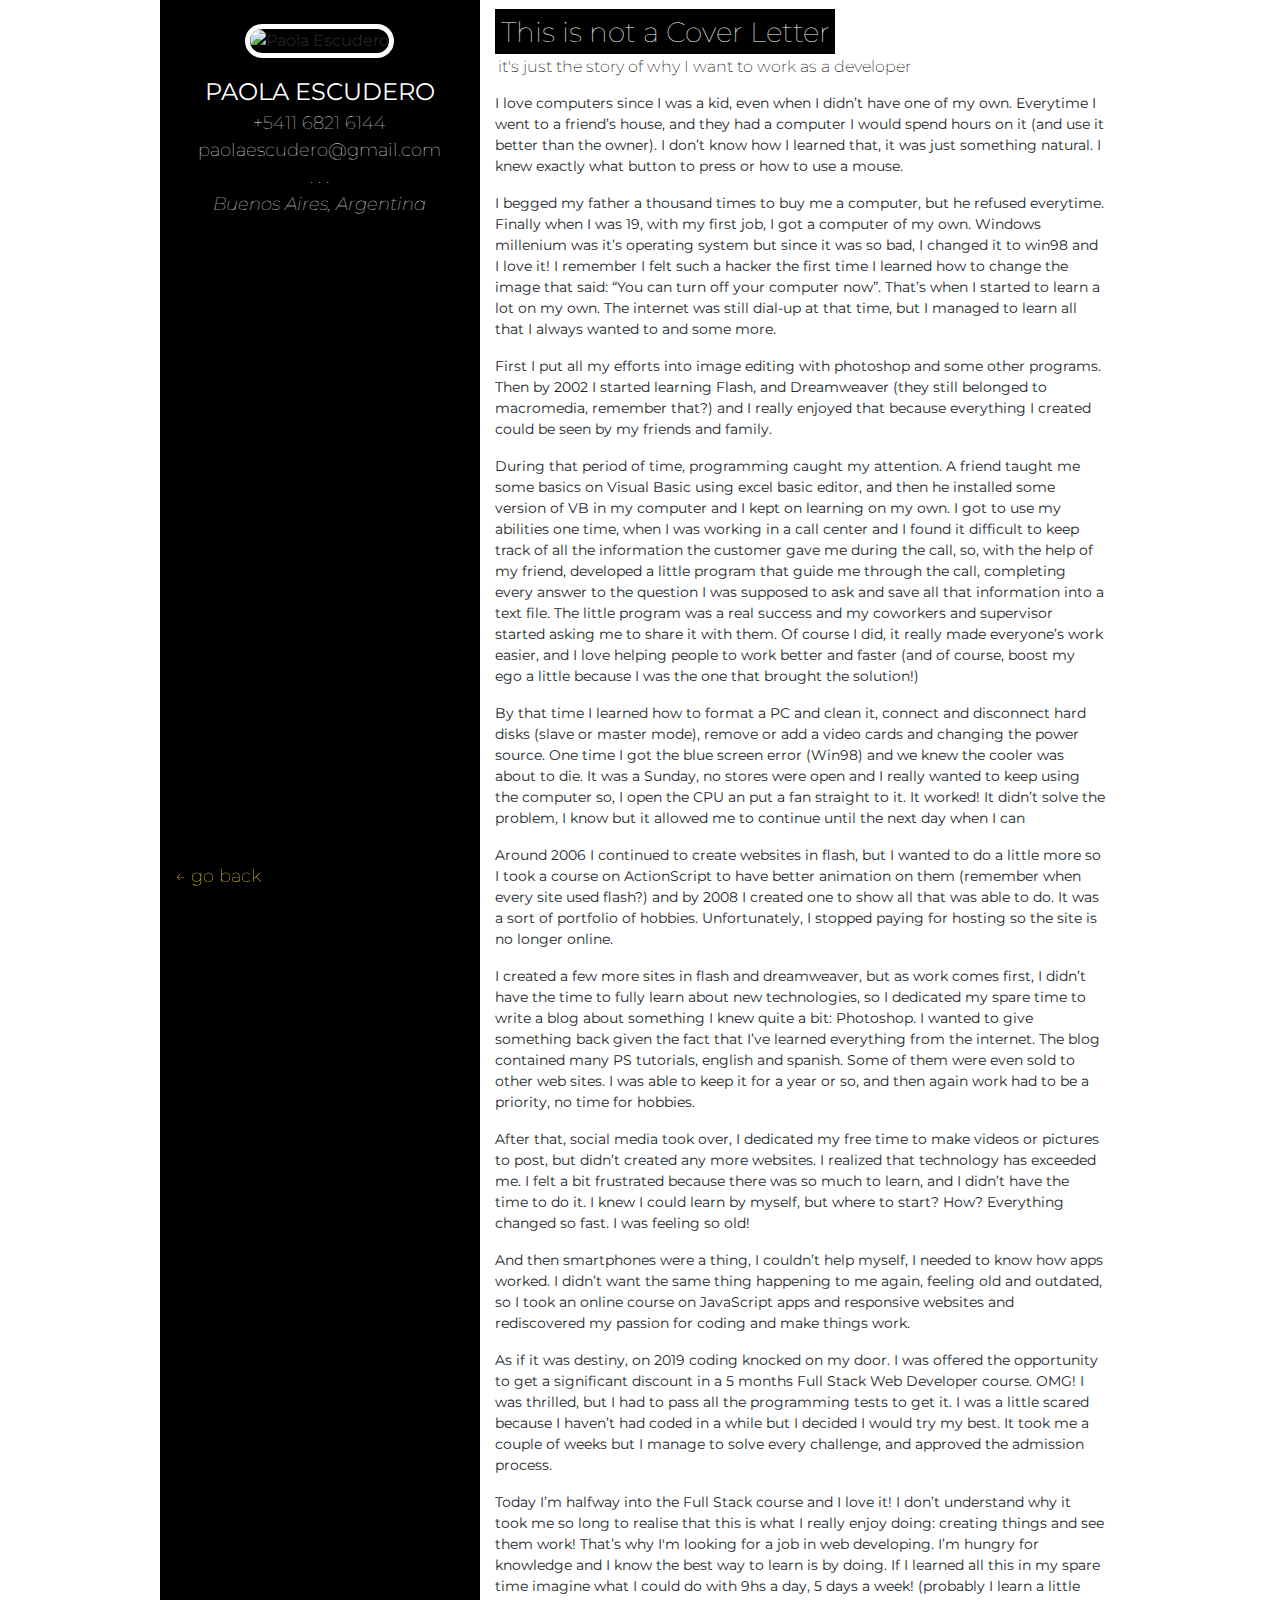
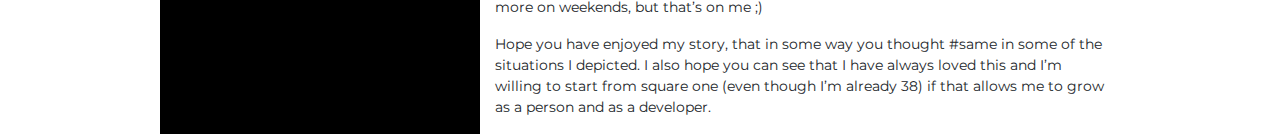
==== story.html @ ae4af918 "added page my story and link go back" ====
<!DOCTYPE html>
<html lang="en">
<head>
    <meta charset="UTF-8">
    <meta name="viewport" content="width=device-width, initial-scale=1.0">
    <link href="https://fonts.googleapis.com/css?family=Montserrat:100,200,400,800&display=swap" rel="stylesheet">
    <link rel="stylesheet" href="https://cdnjs.cloudflare.com/ajax/libs/font-awesome/4.7.0/css/font-awesome.min.css">
    <link rel="stylesheet" href="https://stackpath.bootstrapcdn.com/bootstrap/4.4.1/css/bootstrap.min.css">
    <link rel="stylesheet" href="css/style.css">
    <meta http-equiv="X-UA-Compatible" content="ie=edge">
    <title>Paola Escudero CV</title>
</head>
<body>
    <div class="container" id="main-container">
        <div class="row" id="row-top">
            <div class="col-12 col-md-4 bg-black" id="main-column-personal">
                <div class="row justify-content-center pt-4" id="row-personal-foto">
                    <div class="foto-perfil">
                    <img src="img/pao_jumping_250.gif" alt="Paola Escudero" width="250">
                    <div class="overlay">
                        <img src="img/pao_perfil_grand_canyon.jpg" alt="">
                      </div>
                    </div>
                </div>
                
                <div class="row justify-content-center pt-3  tx-wh" id="row-personal-name">PAOLA ESCUDERO</div>
                <div class="row justify-content-center info" id="row-personal-cell"><a href="https://wa.me/5491168216144?text=Hola,%20nos%20gustaria%20tener%20una%20entrevista%20con%20vos!" class="tx-wh" target="_blank">+5411 6821 6144</a></div>
                <div class="row justify-content-center info" id="row-personal-email"><a href="mailto:paolaescudero@gmail.com" class="tx-wh" target="_blank">paolaescudero@gmail.com</a></div>
                <div class="row justify-content-center info"  id="row-personal-decor">. . .</div>
                <div class="row justify-content-center info pb-2" id="row-personal-location"><i>Buenos Aires, Argentina</i></div>
                <div class="row f-24 info"  id="row-go-back">
                    <div class="col-12" id="col-go-back"><a href="index.html" class="tx-ye" alt="read my story">← go back</a></div>
                </div>
            </div>
            <div class="col-12 col-md-8 bg-white" id="main-column-story">
               <h3 class="mt-3"><mark class="mark-black">This is not a Cover Letter</mark></h3>
               <h6 class="mb-3"><mark class="mark-white">it's just the story of why I want to work as a developer</mark></h6>
               <p class="f-14">I love computers since I was a kid, even when I didn’t have one of my own. Everytime I went to a friend’s house, and they had a computer I would spend hours on it (and use it better than the owner). I don’t know how I learned that, it was just something natural. I knew exactly what button to press or how to use a mouse.</p>
               <p class="f-14">I begged my father a thousand times to buy me a computer, but he refused everytime. Finally when I was 19, with my first job, I got a computer of my own. 
                Windows millenium was it’s operating system but since it was so bad, I changed it to win98 and I love it! I remember I felt such a hacker the first time I learned how to change the image that said: “You can turn off your computer now”. That’s when I started to learn a lot on my own. The internet was still dial-up at that time, but I managed to learn all that I always wanted to and some more.
                </p>
                <p class="f-14">First I put all my efforts into image editing with photoshop and some other programs. Then by 2002 I started learning Flash, and Dreamweaver (they still belonged to macromedia, remember that?) and I really enjoyed that because everything I created could be seen by my friends and family.</p>
                <p  class="f-14">During that period of time, programming caught my attention. A friend taught me some basics on Visual Basic using excel basic editor, and then he installed some version of VB in my computer and I kept on learning on my own.
                    I got to use my abilities one time, when I was working in a call center and I found it difficult to keep track of all the information the customer gave me during the call, so, with the help of my friend, developed a little program that guide me through the call, completing every answer to the question I was supposed to ask and save all that information into a text file. The little program was a real success and my coworkers and supervisor started asking me to share it with them. Of course I did, it really made everyone’s work easier, and I love helping people to work better and faster (and of course, boost my ego a little because I was the one that brought the solution!)
                    </p>
                <p  class="f-14">By that time I learned how to format a PC and clean it, connect and disconnect hard disks (slave or master mode), remove or add a video cards and changing the power source. One time I got the blue screen error (Win98) and we knew the cooler was about to die. It was a Sunday, no stores were open and I really wanted to keep using the computer so, I open the CPU an put a fan straight to it. It worked! It didn’t solve the problem, I know but it allowed me to continue until the next day when I can </p>
                <p  class="f-14">Around 2006 I continued to create websites in flash, but I wanted to do a little more so I took a course on ActionScript to have better animation on them (remember when every site used flash?) and by 2008 I created one to show all that was able to do. It was a sort of portfolio of hobbies. Unfortunately, I stopped paying for hosting so the site is no longer online.</p>
                <p  class="f-14">I created a few more sites in flash and dreamweaver, but as work comes first, I didn’t have the time to fully learn about new technologies, so I dedicated my spare time to write a blog about something I knew quite a bit: Photoshop. I wanted to give something back given the fact that I’ve learned everything from the internet. The blog contained many PS tutorials, english and spanish. Some of them were even sold to other web sites. I was able to keep it for a year or so, and then again work had to be a priority, no time for hobbies.</p>
                <p  class="f-14">After that, social media took over, I dedicated my free time to make videos or pictures to post, but didn’t created any more websites. I realized that technology has exceeded me. I felt a bit frustrated because there was so much to learn, and I didn’t have the time to do it. I knew I could learn by myself, but where to start? How? Everything changed so fast. I was feeling so old!</p>
                <p  class="f-14">And then smartphones were a thing, I couldn’t help myself, I needed to know how apps worked. I didn’t want the same thing happening to me again, feeling old and outdated, so I took an online course on JavaScript apps and responsive websites and rediscovered my passion for coding and make things work.</p>
                <p  class="f-14">As if it was destiny, on 2019 coding knocked on my door. I was offered the opportunity to get a significant discount in a 5 months Full Stack Web Developer course. OMG! I was thrilled, but I had to pass all the programming tests to get it. 
                    I was a little scared because I haven’t had coded in a while but I decided I would try my best. It took me a couple of weeks but I manage to solve every challenge, and approved the admission process.
                    </p>
                <p  class="f-14">Today I’m halfway into the Full Stack course and I love it! I don’t understand why it took me so long to realise that this is what I really enjoy doing: creating things and see them work! 
                    That’s why I'm looking for a job in web developing. I’m hungry for knowledge and I know the best way to learn is by doing. If I learned all this in my spare time imagine what I could do with 9hs a day, 5 days a week! (probably I learn a little more on weekends, but that’s on me ;)
                    </p>
                <p  class="f-14">Hope you have enjoyed my story, that in some way you thought #same in some of the situations I depicted. I also hope you can see that I have always loved this and I’m willing to start from square one (even though I’m already 38) if that allows me to grow as a person and as a developer.</p>
            </div>
        </div>
    </div>

    <!-- Optional JavaScript -->
    <!-- jQuery first, then Popper.js, then Bootstrap JS -->
    <script src="https://code.jquery.com/jquery-3.4.1.slim.min.js" integrity="sha384-J6qa4849blE2+poT4WnyKhv5vZF5SrPo0iEjwBvKU7imGFAV0wwj1yYfoRSJoZ+n" crossorigin="anonymous"></script>
    <script src="https://cdn.jsdelivr.net/npm/popper.js@1.16.0/dist/umd/popper.min.js" integrity="sha384-Q6E9RHvbIyZFJoft+2mJbHaEWldlvI9IOYy5n3zV9zzTtmI3UksdQRVvoxMfooAo" crossorigin="anonymous"></script>
    <script src="https://stackpath.bootstrapcdn.com/bootstrap/4.4.1/js/bootstrap.min.js" integrity="sha384-wfSDF2E50Y2D1uUdj0O3uMBJnjuUD4Ih7YwaYd1iqfktj0Uod8GCExl3Og8ifwB6" crossorigin="anonymous"></script>
</body>
</html>
---- css/style.css ----
*{
    box-sizing: border-box;
}

html, body{
    margin: 0;
    font-family: 'Montserrat', sans-serif;
}
.container{
    max-width: 960px;
}
.ocupa{
    visibility: hidden;
}

/*BACKGROUNDS*/
.bg-yellow{
    background-color: #FDE21A;
}
.bg-black{
    background-color: #000000;
}
.bg-white{
    background-color: #FFFFFF;
}
.bg-gray{
    background-color: #6B6B6B;
}
/* BORDERS*/
.br-bl{
	border: solid 1px black;
}
.br-ye{
	border: solid 1px #FDE21A;
}
.br-wh{
	border: solid 1px #FFFFFF;
}
.br-gr{
	border: solid 1px #6B6B6B;
}
/* TEXT COLORS*/
.tx-wh{
    color:#FFF;
}
.tx-wh:hover{
    color:#FFFFFF;
    text-decoration: dotted;
}
.tx-bl{
    color:#000;
}
.tx-bl:hover{
    color:#000;
    text-decoration: none;
}
.tx-ye{
    color:#FDE21A;
}
.tx-ye:hover{
    color:#FDE21A;
}
.tx-gr{
    color:#6B6B6B;
}

/* PADDING*/
.pad-0{
    padding:0;
}
.pad-rig-5{
    padding-right: 5px;
}
.pad-lef-5{
    padding-left: 5px;
}

/* MARGENES */ 
.mar-bot{
    margin-bottom: 10px;
}
.mar-top{
    margin-top: 10px;
}
.mar-bot-2{
    margin-bottom: 20px;
}
.mar-top-2{
    margin-top: 20px;
}
.mar-lef{
    margin-left: 20px;
}

/* FONT SIZES*/
.f-24{
    font-size: 24px;
}
.f-18{
    font-size: 18px;
}
.f-16{
    font-size: 16px;
}
.f-14{
    font-size: 14px;
}
.f-12{
    font-size: 12px;
}
.f-72{
    font-size: 72px;
}

/* FONT WEIGHT*/
.w-100{
    font-weight: 100;
}
.w-200{
    font-weight: 200;
}
.w-400{
    font-weight: 400;
}
.w-800{
    font-weight: 800;
}

/* FONT DECOR */
.ital{
    font-style: oblique;
}

/*CLASES*/
.info{
    font-weight: 100;
    font-size: 18px;
    color: #FFFFFF;
}
.spaced{
    letter-spacing: 1px;
}
.mark-black{
    background-color:#000000;
    color:#FFFFFF;
    font-weight: 100;
}
.mark-white{
    background-color:#FFFFFF;
    color:#000000;
    font-weight: 200;
}
.mark-yellow{
    background-color:#FDE21A;
    color:#000000;
    font-weight: 100;
}
.mark-gray{
    background-color:#6B6B6B;
    color:#FFFFFF;
    font-weight: 100;
}
.icon{
    width:40px;
}
.div-job{
    width: 100%;
    height: 165px;
}
.circle{
    background-color: #000;
    height: 71px;
    border-radius: 50px 0 0 50px;
    margin-right: 5px;
    text-align: left;
    text-indent: 10px;
    display:flex;
    align-items:center;
    font-weight: 800;
    font-size: 24px;
    font-style: oblique;
    color: #FDE21A;
}
.cir-1 {
    width: 80%;
}
.cir-2{
    width: 70%;
}
.cir-3{
    width: 60%;
}
.cir-4{
    width: 50%;
}
.bar-txt{
    text-align:right;
    padding: 3px;
    font-size: 14px;
    font-weight: 400;
    color: #6B6B6B;
}
.pdf{
    color:#FFFFFF;
    font-size: 11px;
}
.pdf:hover{
    color:#FDE21A;
    text-decoration: none;
}

/* FONT AWESOME*/

/* PARA Q LA FOTO DE PERFIL CAMBIE*/
.foto-perfil{
    position:relative;
}
.overlay {
  position: absolute;
  left: 0;
  top:0;
  overflow: hidden;
  width: 100%;
  height: 100%;
  opacity: 0%;
  transition: .3s ease;
  }
.foto-perfil:hover .overlay {
    opacity: 100%;
  }  
/* CSS IDs*/
#row-personal-foto img{
 
    border-radius: 150px;
    border: solid white 5px;
}

#row-personal-name{
    font-weight: 400;
    font-size: 24px;
}
#row-projects-foto img{
    border-radius: 150px;
    border: solid white 5px;
}
/* the story classes */
#row-go-back{
    position: relative;
} 
/* PARA Q SE AGRANDEN LOS PAID JOB EXPERIENCE*/
#row-work-exp-content {
    position: relative;
}
#col-go-back{
    position: fixed;
    bottom: 10px;
}
  #col-job-item:hover{
    position: absolute;
    left: 0;
    top: 0;
    right: 0;
    bottom: 0;
    z-index: 1000000;
    width: auto;
    height: auto;
    max-width: unset;
  }
.job-description{
    visibility:hidden;
}
#col-job-item:hover .job-description{
    visibility:visible;
}
/* MEDIA QUERIES*/
@media screen and (max-width: 768px) {
    .f-24{
        font-size: 18px;
    }
    .f-18{
        font-size: 14px;
    }
    .f-16{
        font-size: 14px;
    }
    .f-12{
        font-size: 10px;
    }
    .div-job{
        width: 100%;
        height: 168px;
    }
  }
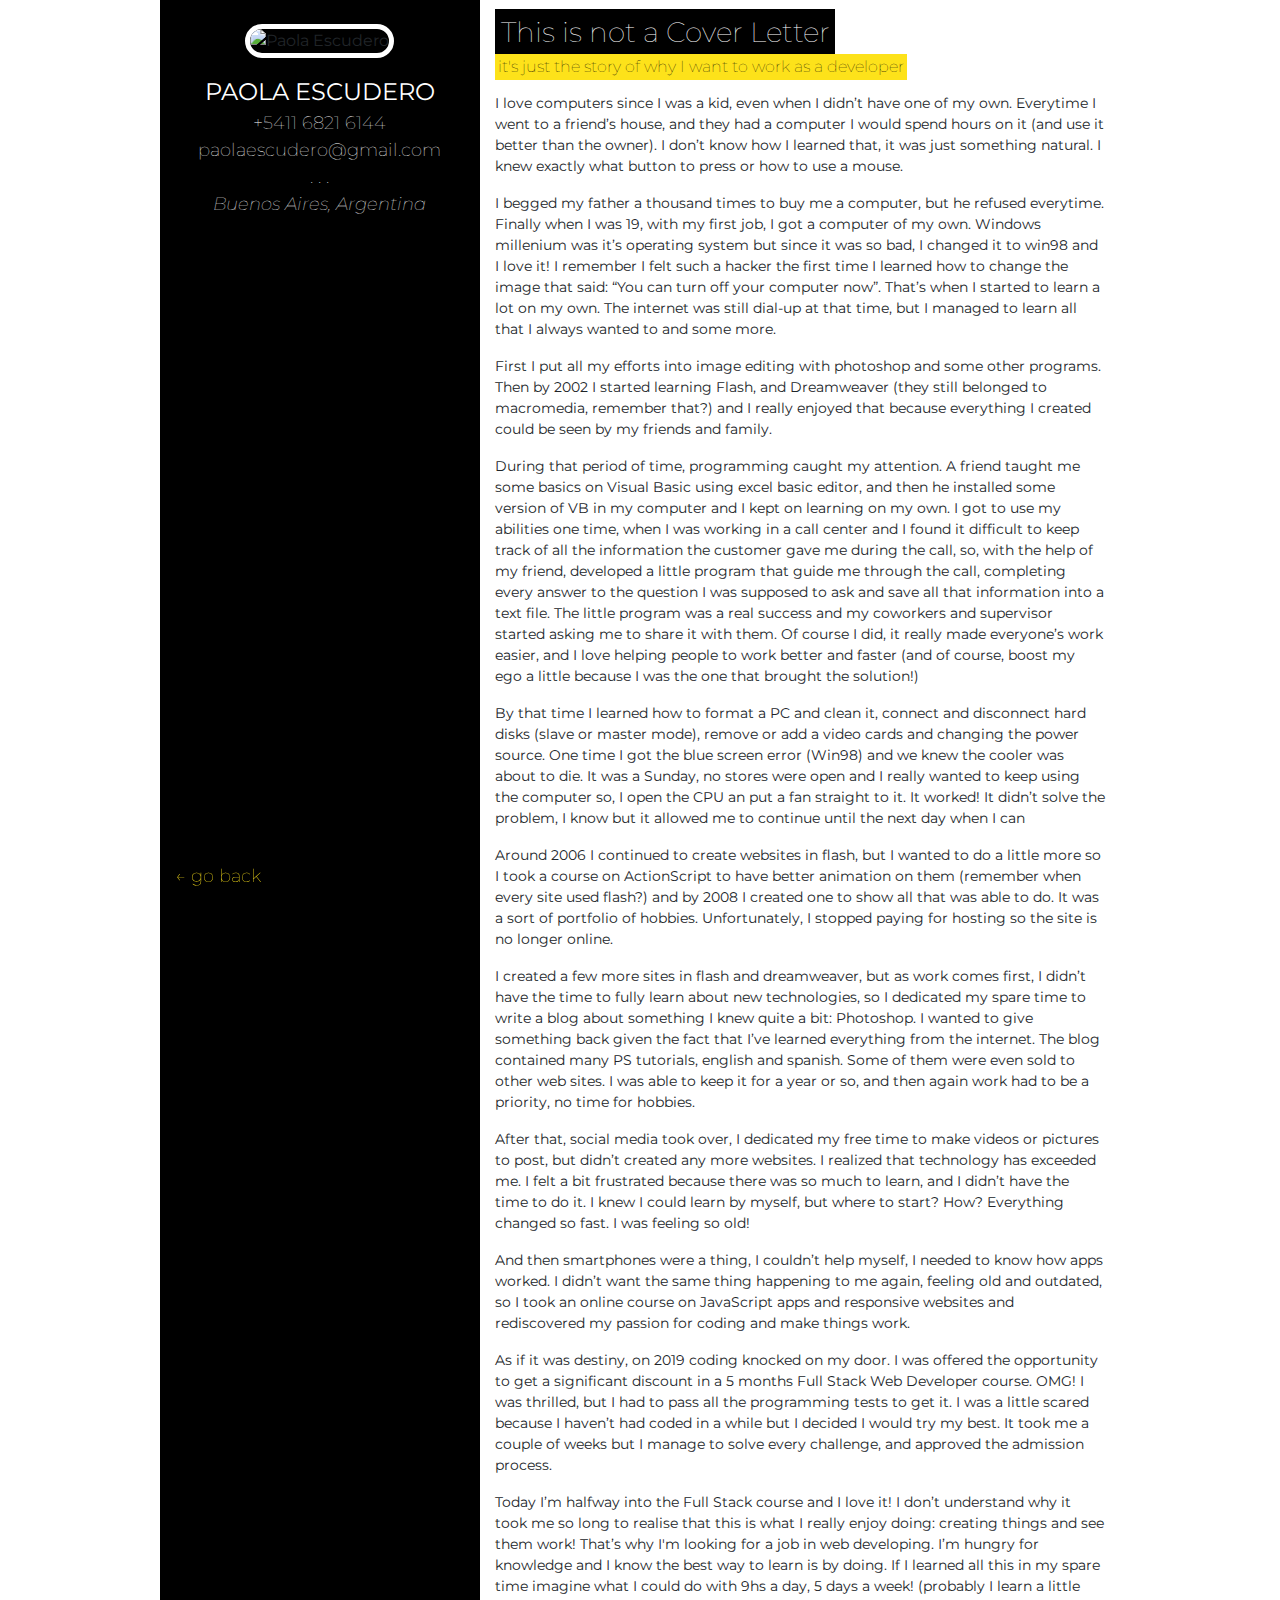
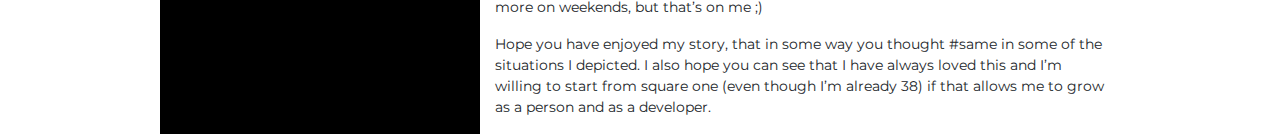
==== commit a89bc515: "cambio color subtitulo story" ====
--- a/story.html
+++ b/story.html
@@ -34,7 +34,7 @@
             </div>
             <div class="col-12 col-md-8 bg-white" id="main-column-story">
                <h3 class="mt-3"><mark class="mark-black">This is not a Cover Letter</mark></h3>
-               <h6 class="mb-3"><mark class="mark-white">it's just the story of why I want to work as a developer</mark></h6>
+               <h6 class="mb-3"><mark class="mark-yellow">it's just the story of why I want to work as a developer</mark></h6>
                <p class="f-14">I love computers since I was a kid, even when I didn’t have one of my own. Everytime I went to a friend’s house, and they had a computer I would spend hours on it (and use it better than the owner). I don’t know how I learned that, it was just something natural. I knew exactly what button to press or how to use a mouse.</p>
                <p class="f-14">I begged my father a thousand times to buy me a computer, but he refused everytime. Finally when I was 19, with my first job, I got a computer of my own. 
                 Windows millenium was it’s operating system but since it was so bad, I changed it to win98 and I love it! I remember I felt such a hacker the first time I learned how to change the image that said: “You can turn off your computer now”. That’s when I started to learn a lot on my own. The internet was still dial-up at that time, but I managed to learn all that I always wanted to and some more.
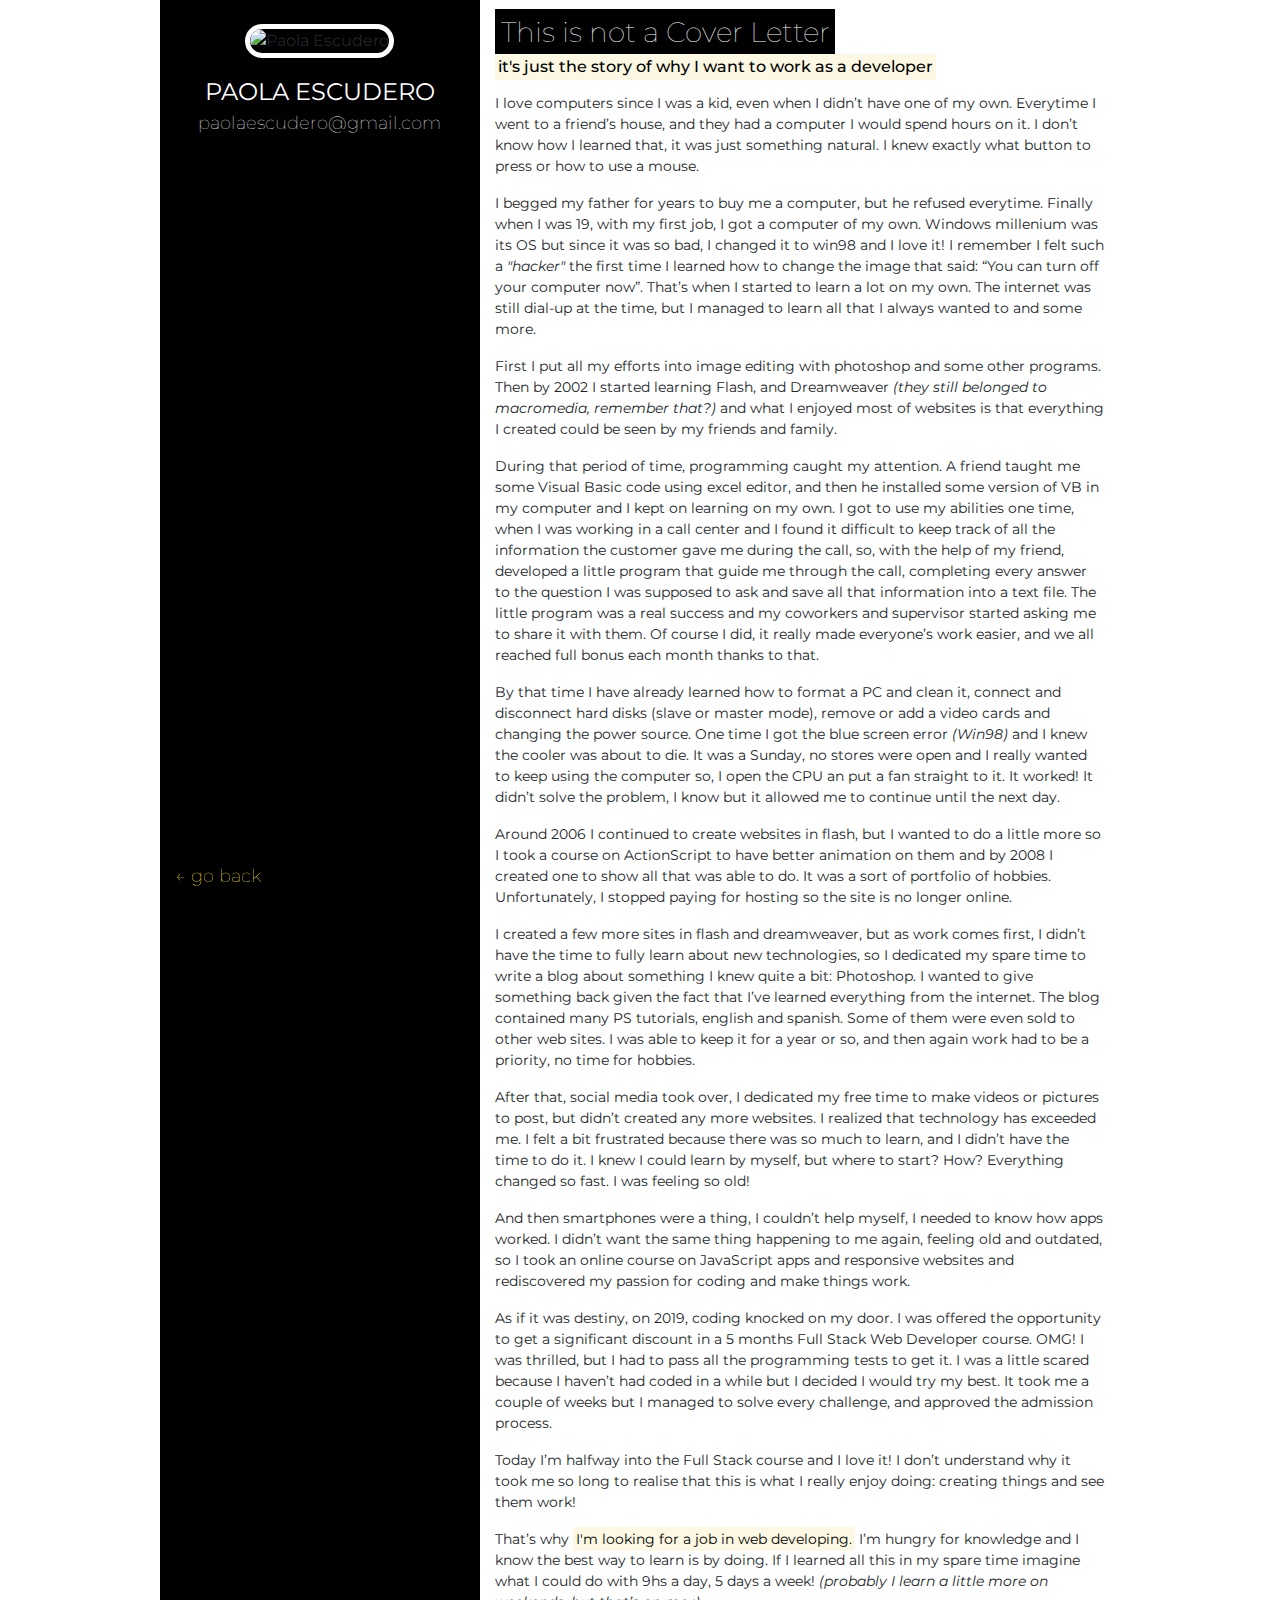
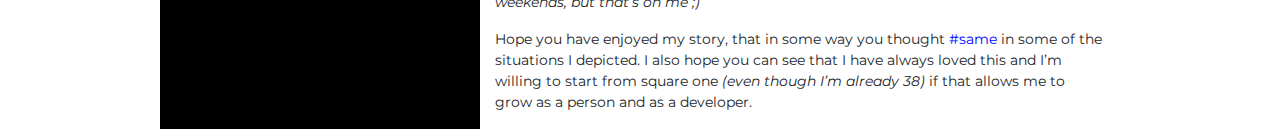
==== commit d5ecc340: "removed number" ====
--- a/story.html
+++ b/story.html
@@ -3,7 +3,7 @@
 <head>
     <meta charset="UTF-8">
     <meta name="viewport" content="width=device-width, initial-scale=1.0">
-    <link href="https://fonts.googleapis.com/css?family=Montserrat:100,200,400,800&display=swap" rel="stylesheet">
+    <link href="https://fonts.googleapis.com/css?family=Montserrat:100,200,600,400,800&display=swap" rel="stylesheet">
     <link rel="stylesheet" href="https://cdnjs.cloudflare.com/ajax/libs/font-awesome/4.7.0/css/font-awesome.min.css">
     <link rel="stylesheet" href="https://stackpath.bootstrapcdn.com/bootstrap/4.4.1/css/bootstrap.min.css">
     <link rel="stylesheet" href="css/style.css">
@@ -24,37 +24,35 @@
                 </div>
                 
                 <div class="row justify-content-center pt-3  tx-wh" id="row-personal-name">PAOLA ESCUDERO</div>
-                <div class="row justify-content-center info" id="row-personal-cell"><a href="https://wa.me/5491168216144?text=Hola,%20nos%20gustaria%20tener%20una%20entrevista%20con%20vos!" class="tx-wh" target="_blank">+5411 6821 6144</a></div>
+                
                 <div class="row justify-content-center info" id="row-personal-email"><a href="mailto:paolaescudero@gmail.com" class="tx-wh" target="_blank">paolaescudero@gmail.com</a></div>
-                <div class="row justify-content-center info"  id="row-personal-decor">. . .</div>
-                <div class="row justify-content-center info pb-2" id="row-personal-location"><i>Buenos Aires, Argentina</i></div>
                 <div class="row f-24 info"  id="row-go-back">
                     <div class="col-12" id="col-go-back"><a href="index.html" class="tx-ye" alt="read my story">← go back</a></div>
                 </div>
             </div>
             <div class="col-12 col-md-8 bg-white" id="main-column-story">
                <h3 class="mt-3"><mark class="mark-black">This is not a Cover Letter</mark></h3>
-               <h6 class="mb-3"><mark class="mark-yellow">it's just the story of why I want to work as a developer</mark></h6>
-               <p class="f-14">I love computers since I was a kid, even when I didn’t have one of my own. Everytime I went to a friend’s house, and they had a computer I would spend hours on it (and use it better than the owner). I don’t know how I learned that, it was just something natural. I knew exactly what button to press or how to use a mouse.</p>
-               <p class="f-14">I begged my father a thousand times to buy me a computer, but he refused everytime. Finally when I was 19, with my first job, I got a computer of my own. 
-                Windows millenium was it’s operating system but since it was so bad, I changed it to win98 and I love it! I remember I felt such a hacker the first time I learned how to change the image that said: “You can turn off your computer now”. That’s when I started to learn a lot on my own. The internet was still dial-up at that time, but I managed to learn all that I always wanted to and some more.
+               <h6 class="mb-3"><mark class="mark-yellow-story">it's just the story of why I want to work as a developer</mark></h6>
+               <p class="f-14">I love computers <span class="w-600">since I was a kid</span>, even when I didn’t have one of my own. Everytime I went to a friend’s house, and they had a computer I would spend hours on it. I don’t know how I learned that, it was just something natural. I knew exactly what button to press or how to use a mouse.</p>
+               <p class="f-14">I begged my father for years to buy me a computer, but he refused everytime. Finally when I was 19, with <span class="w-600">my first job</span>, I got a computer of my own. 
+                Windows millenium was its OS but since it was so bad, I changed it to <span class="w-600">win98</span> and I love it! I remember I felt such a <i>"hacker"</i> the first time I learned how to change the image that said: “You can turn off your computer now”. That’s when I started to learn a lot <span class="w-600">on my own</span>. The internet was still dial-up at the time, but I managed to learn all that I always wanted to and some more.
                 </p>
-                <p class="f-14">First I put all my efforts into image editing with photoshop and some other programs. Then by 2002 I started learning Flash, and Dreamweaver (they still belonged to macromedia, remember that?) and I really enjoyed that because everything I created could be seen by my friends and family.</p>
-                <p  class="f-14">During that period of time, programming caught my attention. A friend taught me some basics on Visual Basic using excel basic editor, and then he installed some version of VB in my computer and I kept on learning on my own.
-                    I got to use my abilities one time, when I was working in a call center and I found it difficult to keep track of all the information the customer gave me during the call, so, with the help of my friend, developed a little program that guide me through the call, completing every answer to the question I was supposed to ask and save all that information into a text file. The little program was a real success and my coworkers and supervisor started asking me to share it with them. Of course I did, it really made everyone’s work easier, and I love helping people to work better and faster (and of course, boost my ego a little because I was the one that brought the solution!)
+                <p class="f-14">First I put all my efforts into image editing with photoshop and some other programs. Then by 2002 I started learning <span class="w-600">Flash</span>, and <span class="w-600">Dreamweaver</span> <i>(they still belonged to macromedia, remember that?)</i> and what I enjoyed most of <span class="w-600">websites</span> is that everything I created could be seen by my friends and family.</p>
+                <p  class="f-14">During that period of time, <span class="w-600">programming</span> caught my attention. A friend taught me some <span class="w-600">Visual Basic</span> code using excel editor, and then he installed some version of VB in my computer and I kept on learning on my own.
+                    I got to use my abilities one time, when I was working in a call center and I found it difficult to keep track of all the information the customer gave me during the call, so, with the help of my friend, developed a <span class="w-600">little program</span> that guide me through the call, completing every answer to the question I was supposed to ask and save all that information into a text file. The little program was a real success and my coworkers and supervisor started asking me to share it with them. Of course I did, it really made everyone’s work easier, and we all reached full bonus each month thanks to that.
                     </p>
-                <p  class="f-14">By that time I learned how to format a PC and clean it, connect and disconnect hard disks (slave or master mode), remove or add a video cards and changing the power source. One time I got the blue screen error (Win98) and we knew the cooler was about to die. It was a Sunday, no stores were open and I really wanted to keep using the computer so, I open the CPU an put a fan straight to it. It worked! It didn’t solve the problem, I know but it allowed me to continue until the next day when I can </p>
-                <p  class="f-14">Around 2006 I continued to create websites in flash, but I wanted to do a little more so I took a course on ActionScript to have better animation on them (remember when every site used flash?) and by 2008 I created one to show all that was able to do. It was a sort of portfolio of hobbies. Unfortunately, I stopped paying for hosting so the site is no longer online.</p>
-                <p  class="f-14">I created a few more sites in flash and dreamweaver, but as work comes first, I didn’t have the time to fully learn about new technologies, so I dedicated my spare time to write a blog about something I knew quite a bit: Photoshop. I wanted to give something back given the fact that I’ve learned everything from the internet. The blog contained many PS tutorials, english and spanish. Some of them were even sold to other web sites. I was able to keep it for a year or so, and then again work had to be a priority, no time for hobbies.</p>
-                <p  class="f-14">After that, social media took over, I dedicated my free time to make videos or pictures to post, but didn’t created any more websites. I realized that technology has exceeded me. I felt a bit frustrated because there was so much to learn, and I didn’t have the time to do it. I knew I could learn by myself, but where to start? How? Everything changed so fast. I was feeling so old!</p>
-                <p  class="f-14">And then smartphones were a thing, I couldn’t help myself, I needed to know how apps worked. I didn’t want the same thing happening to me again, feeling old and outdated, so I took an online course on JavaScript apps and responsive websites and rediscovered my passion for coding and make things work.</p>
-                <p  class="f-14">As if it was destiny, on 2019 coding knocked on my door. I was offered the opportunity to get a significant discount in a 5 months Full Stack Web Developer course. OMG! I was thrilled, but I had to pass all the programming tests to get it. 
-                    I was a little scared because I haven’t had coded in a while but I decided I would try my best. It took me a couple of weeks but I manage to solve every challenge, and approved the admission process.
+                <p  class="f-14">By that time I have already learned how to format a PC and clean it, connect and disconnect hard disks (slave or master mode), remove or add a video cards and changing the power source. One time I got <span class="w-600">the blue screen error</span> <i>(Win98)</i> and I knew the cooler was about to die. It was a Sunday, no stores were open and I really wanted to keep using the computer so, I open the CPU an put a fan straight to it. It worked! It didn’t solve the problem, I know but it allowed me to continue until the next day.</p>
+                <p  class="f-14">Around 2006 I continued to create websites in flash, but I wanted to do a little more so I took a course on <span class="w-600">ActionScript</span> to have better animation on them and by 2008 I created one to show all that was able to do. It was a sort of portfolio of hobbies. Unfortunately, I stopped paying for hosting so the site is no longer online.</p>
+                <p  class="f-14">I created a few more sites in flash and dreamweaver, but as work comes first, I didn’t have the time to fully learn about new technologies, so I dedicated my spare time to write a <span class="w-600">blog</span> about something I knew quite a bit: <span class="w-600">Photoshop</span>. I wanted to give something back given the fact that I’ve learned everything from the internet. The blog contained many PS tutorials, english and spanish. Some of them were even <span class="w-600">sold</span> to other web sites. I was able to keep it for a year or so, and then again work had to be a priority, no time for hobbies.</p>
+                <p  class="f-14">After that, social media took over, I dedicated my free time to make videos or pictures to post, but didn’t created any more websites. I realized that <span class="w-600">technology has exceeded me</span>. I felt a bit frustrated because there was so much to learn, and I didn’t have the time to do it. I knew I could learn by myself, but where to start? How? Everything changed so fast. I was feeling so old!</p>
+                <p  class="f-14">And then <span class="w-600">smartphones</span> were a thing, I couldn’t help myself, I needed to know how apps worked. I didn’t want the same thing happening to me again, feeling old and outdated, so I took an online course on <span class="w-600">JavaScript</span> apps and responsive websites and rediscovered my passion for coding and make things work.</p>
+                <p  class="f-14">As if it was destiny, on 2019, coding knocked on my door. I was offered the opportunity to get a significant discount in a 5 months <span class="w-600">Full Stack Web Developer</span> course. OMG! I was thrilled, but I had to pass all the programming tests to get it.
+                    I was a little scared because I haven’t had coded in a while but I decided I would try my best. It took me a couple of weeks but I managed to solve every challenge, and <span class="w-600">approved</span> the admission process.
                     </p>
-                <p  class="f-14">Today I’m halfway into the Full Stack course and I love it! I don’t understand why it took me so long to realise that this is what I really enjoy doing: creating things and see them work! 
-                    That’s why I'm looking for a job in web developing. I’m hungry for knowledge and I know the best way to learn is by doing. If I learned all this in my spare time imagine what I could do with 9hs a day, 5 days a week! (probably I learn a little more on weekends, but that’s on me ;)
+                <p  class="f-14">Today I’m halfway into the Full Stack course and I love it! I don’t understand why it took me so long to realise that this is <span class="w-600">what I really enjoy doing</span>: creating things and see them work!  </p>
+                   <p  class="f-14">That’s why <mark class="mark-yellow-story">I'm looking for a job in web developing.</mark> I’m hungry for knowledge and I know the best way to learn is by doing. If I learned all this in my spare time <span class="w-600">imagine what I could do</span> with 9hs a day, 5 days a week! <i>(probably I learn a little more on weekends, but that’s on me ;)</i>
                     </p>
-                <p  class="f-14">Hope you have enjoyed my story, that in some way you thought #same in some of the situations I depicted. I also hope you can see that I have always loved this and I’m willing to start from square one (even though I’m already 38) if that allows me to grow as a person and as a developer.</p>
+                <p  class="f-14">Hope you have enjoyed my story, that in some way you thought <span style="color:blue">#same</span> in some of the situations I depicted. I also hope you can see that <span class="w-600">I have always loved this</span> and I’m willing to <span class="w-600">start from square one</span> <i>(even though I’m already 38)</i> if that allows me to grow as a person and as a developer.</p>
             </div>
         </div>
     </div>
@@ -65,4 +63,4 @@
     <script src="https://cdn.jsdelivr.net/npm/popper.js@1.16.0/dist/umd/popper.min.js" integrity="sha384-Q6E9RHvbIyZFJoft+2mJbHaEWldlvI9IOYy5n3zV9zzTtmI3UksdQRVvoxMfooAo" crossorigin="anonymous"></script>
     <script src="https://stackpath.bootstrapcdn.com/bootstrap/4.4.1/js/bootstrap.min.js" integrity="sha384-wfSDF2E50Y2D1uUdj0O3uMBJnjuUD4Ih7YwaYd1iqfktj0Uod8GCExl3Og8ifwB6" crossorigin="anonymous"></script>
 </body>
-</html>+</html>
